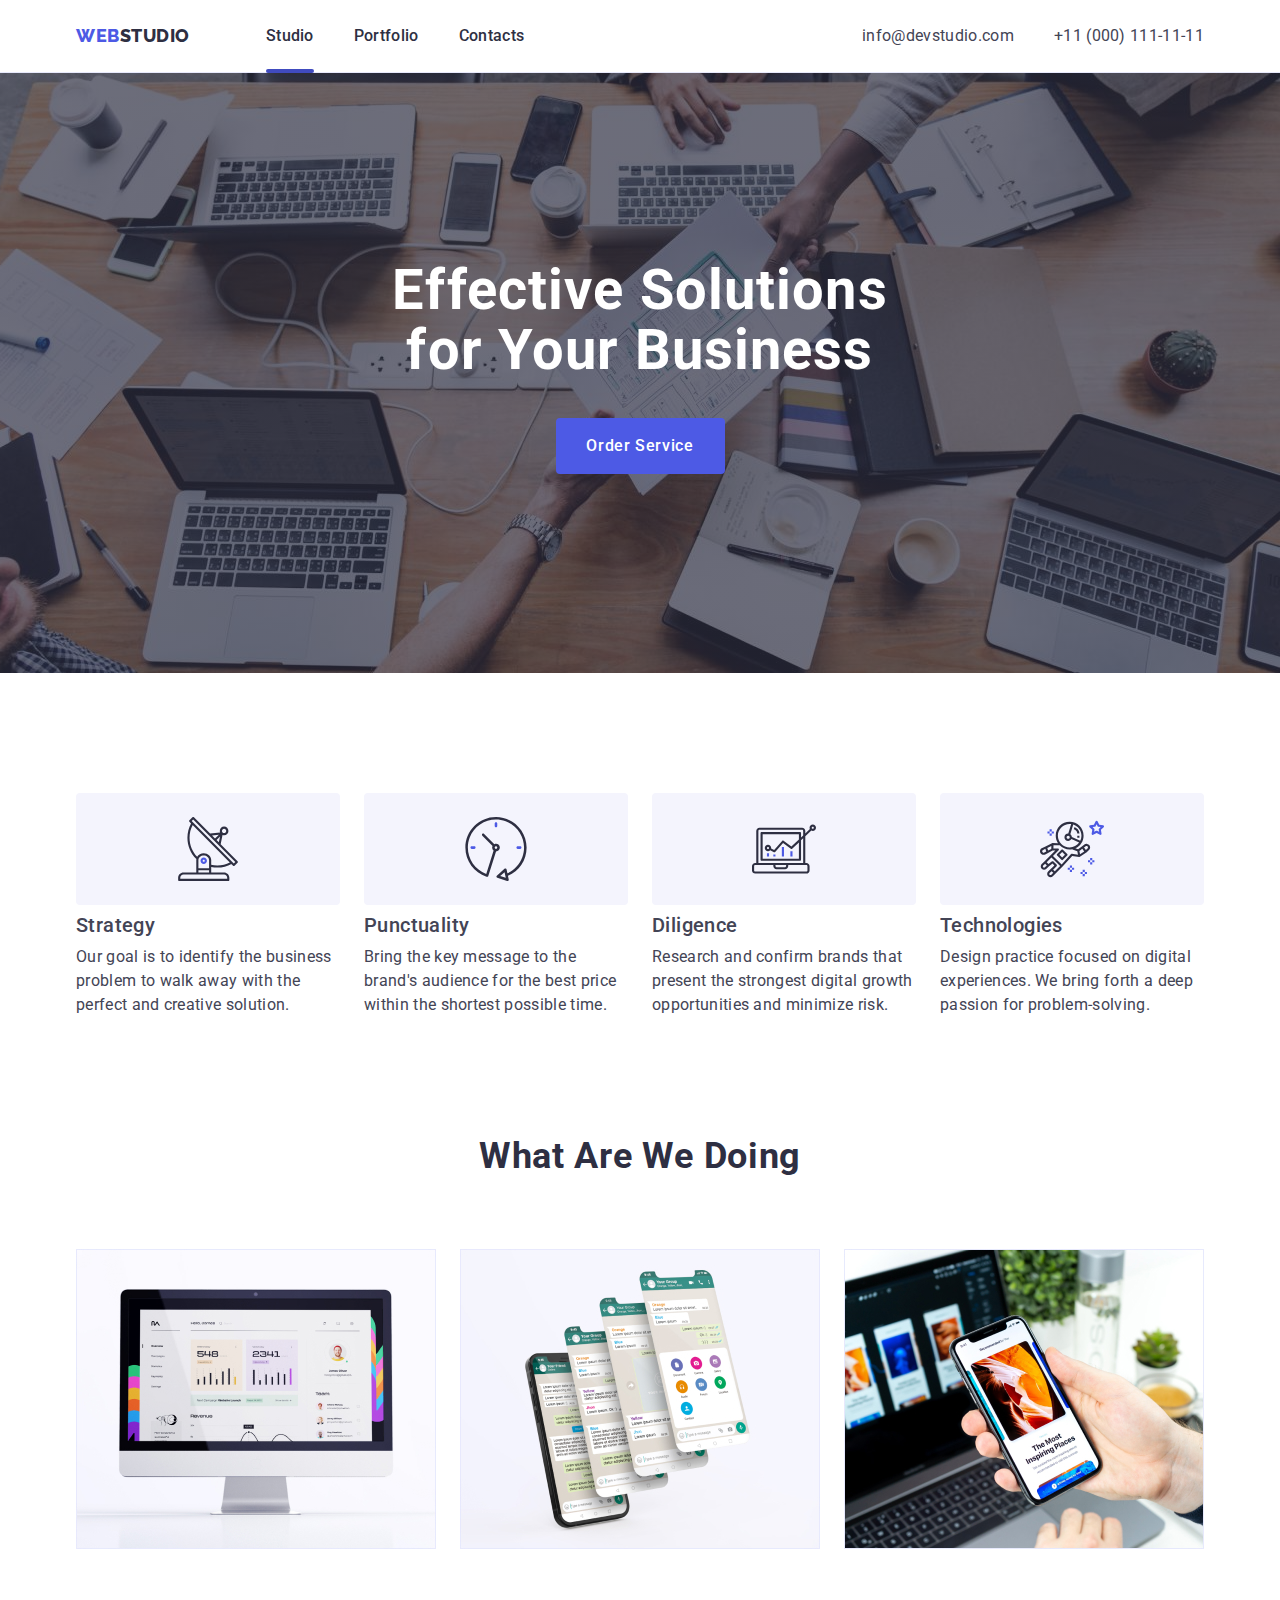
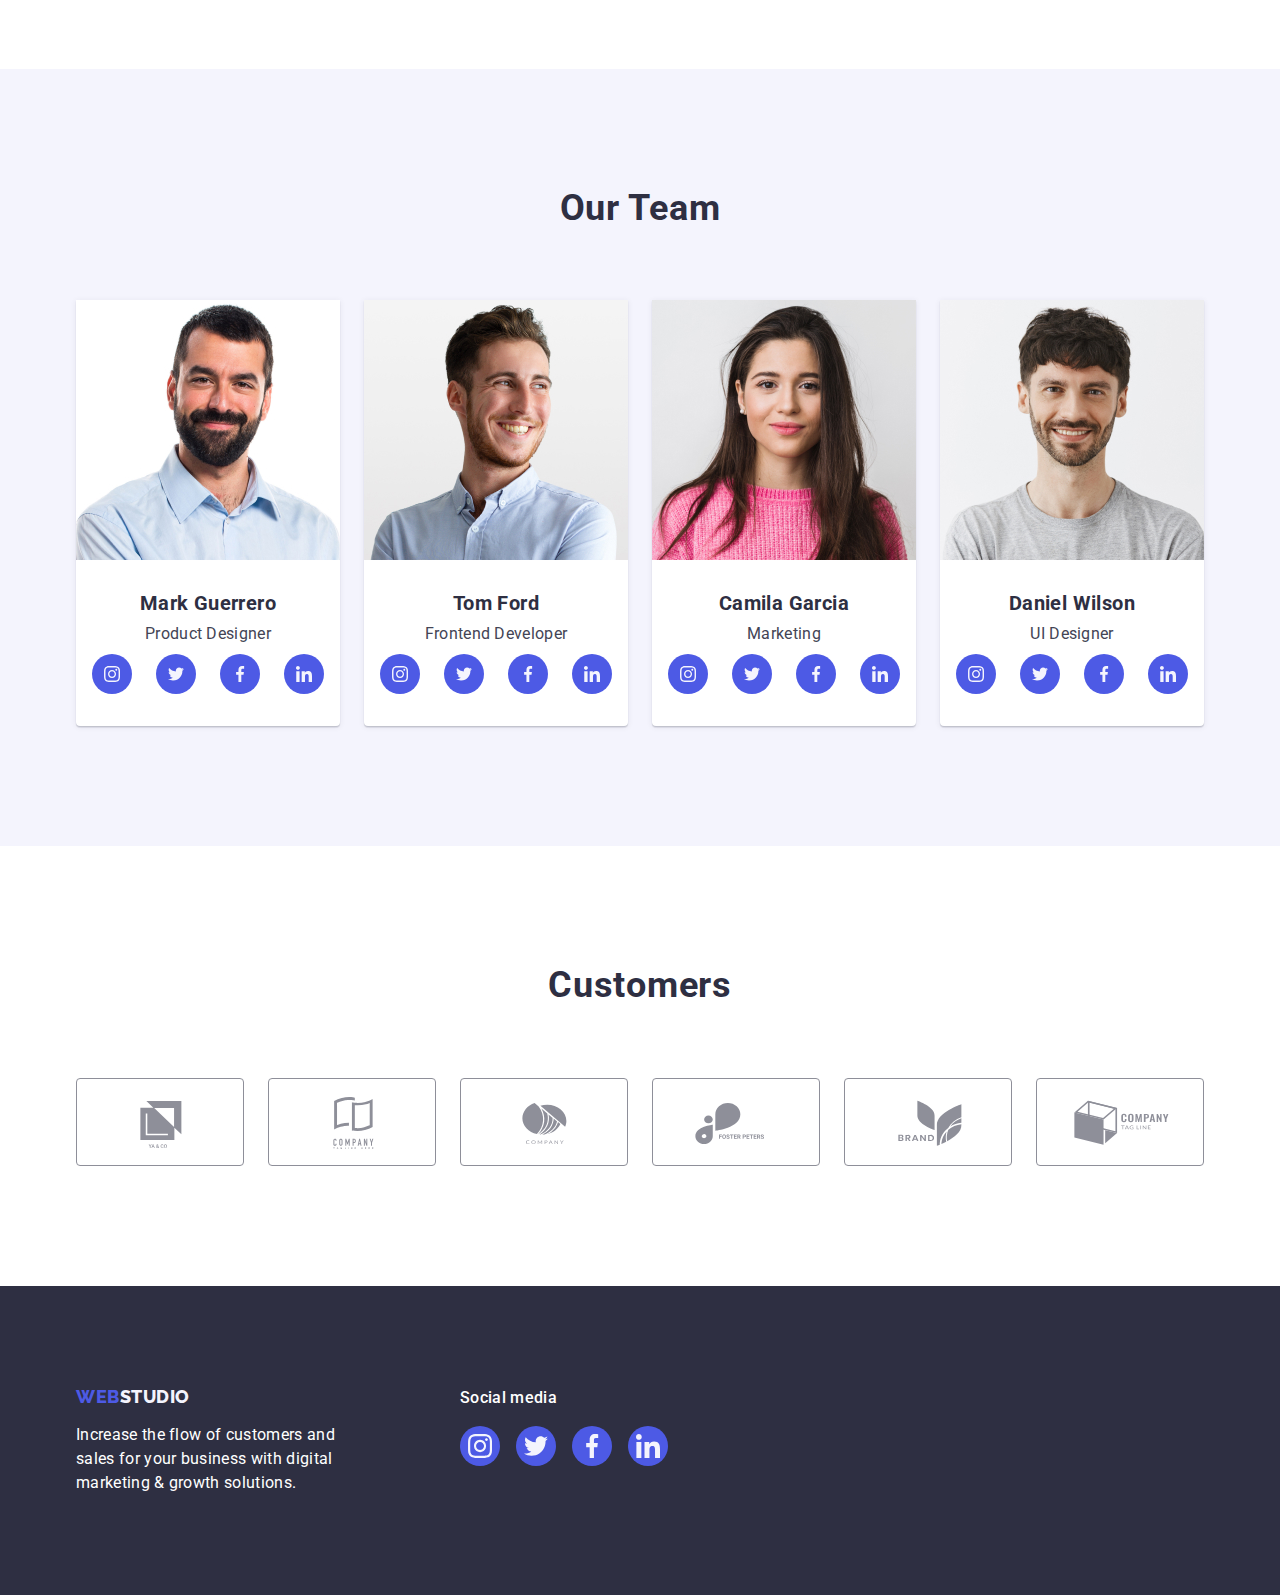
==== index.html @ 70f4060b "Initial commit" ====
<!DOCTYPE html>
<html lang="en">
  <head>
    <meta charset="UTF-8" />
    <meta http-equiv="X-UA-Compatible" content="IE=edge" />
    <meta name="viewport" content="width=device-width, initial-scale=1.0" />
    <title>Webstudio</title>
    <link rel="preconnect" href="https://fonts.googleapis.com" />
    <link rel="preconnect" href="https://fonts.gstatic.com" crossorigin />
    <link
      href="https://fonts.googleapis.com/css2?family=Raleway:wght@800&family=Roboto:wght@400;500;700;900&display=swap"
      rel="stylesheet"
    />
    <link
      rel="stylesheet"
      href="https://cdnjs.cloudflare.com/ajax/libs/modern-normalize/1.1.0/modern-normalize.min.css"
    />
    <link rel="stylesheet" href="./css/styles.css" />
  </head>
  <body>
    <!-- Top line -->
    <header class="header">
      <div class="header-container container">
        <nav class="header-nav">
          <a href="./index.html" class="logo link"
            >Web<span class="logo-studio">Studio</span></a
          >
          <ul class="header-nav-list list">
            <li class="nav-item">
              <a href="./index.html" class="nav-studi link">Studio</a>
            </li>
            <li class="nav-item">
              <a href="./portfolio.html" class="nav-list-link link"
                >Portfolio</a
              >
            </li>
            <li class="nav-item">
              <a href="" class="nav-list-link link">Contacts</a>
            </li>
          </ul>
        </nav>
        <address class="addres">
          <ul class="addres-auth list">
            <li class="auth-item">
              <a href="mailto:info@devstudio.com" class="aut-item-link link"
                >info@devstudio.com</a
              >
            </li>
            <li class="auth-item">
              <a href="tel:+110001111111" class="aut-item-link link"
                >+11 (000) 111-11-11</a
              >
            </li>
          </ul>
        </address>
      </div>
    </header>
    <!-- main content -->
    <main>
      <!-- Hero -->
      <section class="hero">
        <div class="container">
          <h1 class="hero-titel">Effective Solutions for Your Business</h1>
          <button type="button" class="btn-primary" data-modal-open>
            Order Service
          </button>
        </div>
      </section>
      <!-- section 2 SKILLS -->
      <section class="skills">
        <div class="container">
          <h2 class="visually-hidden">skills</h2>
          <ul class="skills-list list">
            <li class="skills-item">
              <div class="icon-container">
                <svg class="skills-img" width="64" height="64">
                  <use href="./images/icons.svg#icon-strategy"></use>
                </svg>
              </div>
              <h3 class="title">Strategy</h3>
              <p class="text">
                Our goal is to identify the business problem to walk away with
                the perfect and creative solution.
              </p>
            </li>
            <li class="skills-item">
              <div class="icon-container">
                <svg class="skills-img" width="64" height="64">
                  <use href="./images/icons.svg#icon-punctuality"></use>
                </svg>
              </div>
              <h3 class="title">Punctuality</h3>
              <p class="text">
                Bring the key message to the brand's audience for the best price
                within the shortest possible time.
              </p>
            </li>
            <li class="skills-item">
              <div class="icon-container">
                <svg class="skills-img" width="64" height="64">
                  <use href="./images/icons.svg#icon-diligence"></use>
                </svg>
              </div>
              <h3 class="title">Diligence</h3>
              <p class="text">
                Research and confirm brands that present the strongest digital
                growth opportunities and minimize risk.
              </p>
            </li>
            <li class="skills-item">
              <div class="icon-container">
                <svg class="skills-img" width="64" height="64">
                  <use href="./images/icons.svg#icon-technologies"></use>
                </svg>
              </div>
              <h3 class="title">Technologies</h3>
              <p class="text">
                Design practice focused on digital experiences. We bring forth a
                deep passion for problem-solving.
              </p>
            </li>
          </ul>
        </div>
      </section>
      <!-- Section 3 WORK -->
      <section class="work">
        <div class="container">
          <h2 class="work-title">What are we doing</h2>
          <ul class="work-list list">
            <li class="work-item">
              <img
                src="./images/pc.jpg"
                alt="pc"
                width="360"
                class="img-main"
              />
            </li>
            <li class="work-item">
              <img
                src="./images/tel.jpg"
                alt="telefon"
                width="360"
                class="img-main"
              />
            </li>
            <li class="work-item">
              <img
                src="./images/pc-tel.jpg"
                alt="pc-and-telefon"
                width="360"
                class="img-main"
              />
            </li>
          </ul>
        </div>
      </section>
      <!-- Section 4 OUR TEAM -->
      <section class="our-team">
        <div class="container">
          <h2 class="work-title">Our Team</h2>
          <ul class="our-team-list list">
            <li class="team-item">
              <img
                src="./images/MarkGuerrero.jpg"
                alt="photo"
                width="264"
                class="img-main"
              />
              <div class="team-name">
                <h3 class="name-title">Mark Guerrero</h3>
                <p class="text-team">Product Designer</p>
                <ul class="social-media list">
                  <li class="social-item">
                    <a
                      class="social"
                      target="_blank"
                      href="http://Instagram.com"
                      ><svg class="social-leter" width="16" height="16">
                        <use href="./images/icons.svg#icon-instagram"></use>
                      </svg>
                    </a>
                  </li>
                  <li class="social-item">
                    <a class="social" target="_blank" href="https://twitter.com"
                      ><svg class="social-leter" width="16" height="16">
                        <use href="./images/icons.svg#icon-twitter"></use>
                      </svg>
                    </a>
                  </li>
                  <li class="social-item">
                    <a
                      class="social"
                      target="_blank"
                      href="https://facebook.com"
                      ><svg class="social-leter" width="16" height="16">
                        <use href="./images/icons.svg#icon-facebook"></use>
                      </svg>
                    </a>
                  </li>
                  <li class="social-item">
                    <a
                      class="social"
                      target="_blank"
                      href="https://linkedin.com"
                      ><svg class="social-leter" width="16" height="16">
                        <use href="./images/icons.svg#icon-linkedin"></use>
                      </svg>
                    </a>
                  </li>
                </ul>
              </div>
            </li>
            <li class="team-item">
              <img
                src="./images/TomFord.jpg"
                alt="photo"
                width="264"
                class="img-main"
              />
              <div class="team-name">
                <h3 class="name-title">Tom Ford</h3>
                <p class="text-team">Frontend Developer</p>
                <ul class="social-media list">
                  <li class="social-item">
                    <a
                      class="social"
                      target="_blank"
                      href="http://Instagram.com"
                      ><svg class="social-leter" width="16" height="16">
                        <use href="./images/icons.svg#icon-instagram"></use>
                      </svg>
                    </a>
                  </li>
                  <li class="social-item">
                    <a class="social" target="_blank" href="https://twitter.com"
                      ><svg class="social-leter" width="16" height="16">
                        <use href="./images/icons.svg#icon-twitter"></use>
                      </svg>
                    </a>
                  </li>
                  <li class="social-item">
                    <a
                      class="social"
                      target="_blank"
                      href="https://facebook.com"
                      ><svg class="social-leter" width="16" height="16">
                        <use href="./images/icons.svg#icon-facebook"></use>
                      </svg>
                    </a>
                  </li>
                  <li class="social-item">
                    <a
                      class="social"
                      target="_blank"
                      href="https://linkedin.com"
                      ><svg class="social-leter" width="16" height="16">
                        <use href="./images/icons.svg#icon-linkedin"></use>
                      </svg>
                    </a>
                  </li>
                </ul>
              </div>
            </li>
            <li class="team-item">
              <img
                src="./images/CamilaGarcia.jpg"
                alt="photo"
                width="264"
                class="img-main"
              />
              <div class="team-name">
                <h3 class="name-title">Camila Garcia</h3>
                <p class="text-team">Marketing</p>
                <ul class="social-media list">
                  <li class="social-item">
                    <a
                      class="social"
                      target="_blank"
                      href="http://Instagram.com"
                      ><svg class="social-leter" width="16" height="16">
                        <use href="./images/icons.svg#icon-instagram"></use>
                      </svg>
                    </a>
                  </li>
                  <li class="social-item">
                    <a class="social" target="_blank" href="https://twitter.com"
                      ><svg class="social-leter" width="16" height="16">
                        <use href="./images/icons.svg#icon-twitter"></use>
                      </svg>
                    </a>
                  </li>
                  <li class="social-item">
                    <a
                      class="social"
                      target="_blank"
                      href="https://facebook.com"
                      ><svg class="social-leter" width="16" height="16">
                        <use href="./images/icons.svg#icon-facebook"></use>
                      </svg>
                    </a>
                  </li>
                  <li class="social-item">
                    <a
                      class="social"
                      target="_blank"
                      href="https://linkedin.com"
                      ><svg class="social-leter" width="16" height="16">
                        <use href="./images/icons.svg#icon-linkedin"></use>
                      </svg>
                    </a>
                  </li>
                </ul>
              </div>
            </li>
            <li class="team-item">
              <img
                src="./images/DaWils.jpg"
                alt="photo"
                width="264"
                class="img-main"
              />
              <div class="team-name">
                <h3 class="name-title">Daniel Wilson</h3>
                <p class="text-team">UI Designer</p>
                <ul class="social-media list">
                  <li class="social-item">
                    <a
                      class="social"
                      target="_blank"
                      href="http://Instagram.com"
                      ><svg class="social-leter" width="16" height="16">
                        <use href="./images/icons.svg#icon-instagram"></use>
                      </svg>
                    </a>
                  </li>
                  <li class="social-item">
                    <a class="social" target="_blank" href="https://twitter.com"
                      ><svg class="social-leter" width="16" height="16">
                        <use href="./images/icons.svg#icon-twitter"></use>
                      </svg>
                    </a>
                  </li>
                  <li class="social-item">
                    <a
                      class="social"
                      target="_blank"
                      href="https://facebook.com"
                      ><svg class="social-leter" width="16" height="16">
                        <use href="./images/icons.svg#icon-facebook"></use>
                      </svg>
                    </a>
                  </li>
                  <li class="social-item">
                    <a
                      class="social"
                      target="_blank"
                      href="https://linkedin.com"
                      ><svg class="social-leter" width="16" height="16">
                        <use href="./images/icons.svg#icon-linkedin"></use>
                      </svg>
                    </a>
                  </li>
                </ul>
              </div>
            </li>
          </ul>
        </div>
      </section>
      <!-- Section 5 Customers -->
      <section class="customers">
        <div class="container">
          <h2 class="work-title">Customers</h2>
          <ul class="customers-list list">
            <li class="customers-item">
              <a class="customers-link" href="#"
                ><svg class="customers-leter" width="104" height="56">
                  <use href="./images/icons.svg#icon-customers-one"></use>
                </svg>
              </a>
            </li>
            <li class="customers-item">
              <a class="customers-link" href="#"
                ><svg class="customers-leter" width="104" height="56">
                  <use href="./images/icons.svg#icon-customers-two"></use>
                </svg>
              </a>
            </li>
            <li class="customers-item">
              <a class="customers-link" href="#"
                ><svg class="customers-leter" width="104" height="56">
                  <use href="./images/icons.svg#icon-customers-three"></use>
                </svg>
              </a>
            </li>
            <li class="customers-item">
              <a class="customers-link" href="#"
                ><svg class="customers-leter" width="104" height="56">
                  <use href="./images/icons.svg#icon-customers-four"></use>
                </svg>
              </a>
            </li>
            <li class="customers-item">
              <a class="customers-link" href="#"
                ><svg class="customers-leter" width="104" height="56">
                  <use href="./images/icons.svg#icon-customers-five"></use>
                </svg>
              </a>
            </li>
            <li class="customers-item">
              <a class="customers-link" href="#"
                ><svg class="customers-leter" width="104" height="56">
                  <use href="./images/icons.svg#icon-customers-six"></use>
                </svg>
              </a>
            </li>
          </ul>
        </div>
      </section>
    </main>
    <!-- Foother -->
    <footer class="footer">
      <div class="foother-container container">
        <div class="foother-main">
          <a href="./index.html" class="footer-logo link"
            >Web<span class="foother-logo-studio">Studio</span></a
          >
          <p class="text-footer">
            Increase the flow of customers and sales for your business with
            digital marketing & growth solutions.
          </p>
        </div>
        <div>
          <p class="title-footer">Social media</p>
          <ul class="footer-social-list list">
            <li class="footer-social-item">
              <a
                class="footer-social"
                target="_blank"
                href="https://Instagram.com"
                ><svg class="footer-leter" width="24" height="24">
                  <use href="./images/icons.svg#icon-instagram"></use>
                </svg>
              </a>
            </li>
            <li class="footer-social-item">
              <a
                class="footer-social"
                target="_blank"
                href="https://twitter.com"
                ><svg class="footer-leter" width="24" height="24">
                  <use href="./images/icons.svg#icon-twitter"></use>
                </svg>
              </a>
            </li>
            <li class="footer-social-item">
              <a
                class="footer-social"
                target="_blank"
                href="https://facebook.com"
                ><svg class="footer-leter" width="24" height="24">
                  <use href="./images/icons.svg#icon-facebook"></use>
                </svg>
              </a>
            </li>
            <li class="footer-social-item">
              <a
                class="footer-social"
                target="_blank"
                href="https://linkedin.com"
                ><svg class="footer-leter" width="24" height="24">
                  <use href="./images/icons.svg#icon-linkedin"></use>
                </svg>
              </a>
            </li>
          </ul>
        </div>
      </div>
    </footer>
    <div class="backdrop is-hidden" data-modal>
      <div class="modal">
        <button type="button" class="btn-modal" data-modal-close>
          <svg class="btn-icon">
            <use href="./images/icons.svg#icon-btn-close"></use>
          </svg>
        </button>
      </div>
    </div>
    <script src="./js/modal.js"></script>
  </body>
</html>
---- css/styles.css ----
/* html {
  box-sizing: border-box;
}
*,
*::before,
*::after {
  box-sizing: inherit;
} */

:root {
  --primary-text-color: rgba(67, 68, 85, 1);
  --title-text-color: #2e2f42;
  --accent-site-color: #2e2f42;
  --acent-focus-color: #404bbf;
  --acent-auth-color: #434455;
  --border-btn-color: #e7e9fc;
}
body {
  background-color: #ffffff;
  font-family: "Roboto", sans-serif;
  color: var(--primary-text-color);
  text-decoration: none;
  margin: 0;
}
ul {
  list-style: none;
}
.list {
  padding: 0;
  margin: 0;
}
.link {
  text-decoration: none;
  padding: 0;
  margin: 0;
}

.img-main {
  display: block;
}
/* TOP_LINE */
/* LOGO-STUDIO */
.header {
  padding: 24px 0;
  border-bottom: 1px solid #e7e9fc;
  box-shadow: 0px 2px 1px rgba(46, 47, 66, 0.08),
    0px 1px 1px rgba(46, 47, 66, 0.16), 0px 1px 6px rgba(46, 47, 66, 0.08);
}
.logo {
  display: inline-block;
  margin-right: 76px;
  text-decoration: none;
  font-family: "Raleway", sans-serif;
  font-weight: 800;
  font-size: 18px;
  line-height: 1.17;
  letter-spacing: 0.03em;
  text-transform: uppercase;
}
.logo.link {
  color: #4d5ae5;
}
.logo-studio {
  color: #2e2f42;
}

/* main nav */
.main-nav {
  display: flex;
  align-items: center;
}
.header-nav {
  display: flex;
  align-items: center;
  text-align: center;
}

/* Site nav */
.header-nav-list {
  display: flex;
  gap: 40px;
}

.nav-list-link {
  padding: 24px 0;
  color: #2e2f42;
  size: 12px;
  line-height: 16px;
  text-decoration: none;
  font-weight: 500;
  line-height: 1.5;
  letter-spacing: 0.02em;
  font-style: normal;
  list-style: none;

  transition: color 250ms cubic-bezier(0.4, 0, 0.2, 1);
}
.nav-list-link:hover,
.nav-list-link:focus {
  color: #404bbf;
}
.nav-studi {
  padding: 24px 0;
  color: #2e2f42;
  size: 12px;
  line-height: 16px;
  text-decoration: none;
  font-weight: 500;
  line-height: 1.5;
  letter-spacing: 0.02em;
  font-style: normal;
  list-style: none;

  position: relative;
  transition: color 250ms cubic-bezier(0.4, 0, 0.2, 1);
}

.nav-studi::after {
  content: "";
  position: absolute;

  left: 0;
  bottom: -4px;

  width: 100%;
  height: 4px;
  background-color: #404bbf;
  border-radius: 2px;
}
.nav-studi:hover,
.nav-studi:focus {
  color: #404bbf;
}

.nav-portfolio {
  padding: 24px 0;
  color: #2e2f42;
  size: 12px;
  line-height: 16px;
  text-decoration: none;
  font-weight: 500;
  line-height: 1.5;
  letter-spacing: 0.02em;
  font-style: normal;
  list-style: none;

  position: relative;
  transition: color 250ms cubic-bezier(0.4, 0, 0.2, 1);
}

.nav-portfolio::after {
  content: "";
  position: absolute;

  left: 0;
  bottom: -4px;

  width: 100%;
  height: 4px;
  background-color: #404bbf;
  border-radius: 2px;
}
.nav-portfolio:hover,
.nav-portfolio:focus {
  color: #404bbf;
}

/* AUT_NAV */
.addres-auth {
  display: flex;

  gap: 40px;
}

.aut-item-link {
  color: var(--acent-auth-color);
  size: 12px;
  line-height: 16px;
  text-decoration: none;
  line-height: 1.5;
  letter-spacing: 0.02em;
  font-style: normal;
  list-style: none;
  transition: color 250ms cubic-bezier(0.4, 0, 0.2, 1);
}
.aut-item-link:hover,
.aut-item-link:focus {
  color: var(--acent-focus-color);
}
.header-container {
  display: flex;
  justify-content: space-between;
}

.container {
  width: 1158px;
  padding: 0 15px;
  margin: 0 auto;
}

/* Hero */
.hero {
  max-width: 1440px;
  min-height: 600px;
  margin: 0 auto;
  padding: 188px 0;
  text-align: center;
  background-image: linear-gradient(
      rgba(46, 47, 66, 0.7),
      rgba(46, 47, 66, 0.7)
    ),
    url("../images/hero-img.jpg");
  background-color: #2e2f42;
  background-repeat: no-repeat;
  background-position: center;
  background-size: cover;
}
.hero-titel {
  max-width: 496px;
  margin-left: auto;
  margin-right: auto;
  margin-top: 0;

  color: #ffffff;
  font-size: 56px;
  line-height: 1.07;
  text-align: center;
  letter-spacing: 0.02em;
  line-height: 1.07;
}

.btn-primary {
  display: block;
  min-width: 169px;
  margin-left: auto;
  margin-right: auto;
  height: 56px;
  border: none;
  border-radius: 4px;

  font-family: "Roboto", sans-serif;
  font-weight: 500;
  line-height: 1.5;
  letter-spacing: 0.04em;
  cursor: pointer;
  color: #ffffff;
  background-color: #4d5ae5;

  transition: background-color 250ms cubic-bezier(0.4, 0, 0.2, 1);
}

.btn-primary:hover,
.btn-primary:focus {
  background-color: #404bbf;
}
/* Skills-sect 2*/
.skills {
  padding: 120px 0;
}
.skills-list {
  display: flex;

  gap: 24px;
}
.skills-item {
  width: calc((100% - 72px) / 4);
}
.icon-container {
  display: flex;
  align-items: center;
  justify-content: center;
  height: 112px;
  border-radius: 4px;
  background-color: #f4f4fd;
  margin-bottom: 8px;
}

/* WORK-SECT 3*/
.work {
  padding-bottom: 120px;
}
.work-list {
  display: flex;
  padding: 0;
  gap: 24px;
}

.work-item {
  width: calc((100% - 48px) / 3);
}

.work-title {
  margin-bottom: 72px;
  margin-top: 0;
  text-align: center;
  color: var(--title-text-color);
  font-size: 36px;
  line-height: 1.1;
  letter-spacing: 0.02em;
  text-transform: capitalize;
}
/* OUR TEAM SECT 4*/
.our-team {
  padding: 120px 0;
  background-color: #f4f4fd;
}
.team-name {
  padding: 32px 0px;
}
.our-team-list {
  display: flex;
  padding: 0;
  gap: 24px;
}
.team-item {
  width: calc((100% - 72px) / 4);
  border-radius: 0px 0px 4px 4px;
  background-color: #ffffff;
  box-shadow: 0px 1px 6px rgba(46, 47, 66, 0.08),
    0px 1px 1px rgba(46, 47, 66, 0.16), 0px 2px 1px rgba(46, 47, 66, 0.08);
}
.name-title {
  margin: 0;
  margin-bottom: 8px;
  text-align: center;
  color: var(--title-text-color);
  font-size: 20px;
  line-height: 1.11;
  letter-spacing: 0.02em;
  text-transform: capitalize;
}
.text-team {
  margin-top: 0;
  margin-bottom: 0px;
  padding-bottom: 8px;
  text-align: center;
  font-size: 16px;
  line-height: 1.5;
  letter-spacing: 0.02em;
  color: #434455;
}

.social-media {
  display: flex;
  justify-content: center;
  gap: 24px;
}
.social-item {
  width: 40px;
  height: 40px;
}
.social {
  display: flex;
  align-items: center;
  justify-content: center;
  width: 100%;
  height: 100%;
  background-color: #4d5ae5;
  border-radius: 50%;

  transition: background-color 250ms cubic-bezier(0.4, 0, 0.2, 1);
}
.social:hover,
.social:focus {
  background-color: #404bbf;
}
.social-leter {
  fill: #f4f4fd;
}

/* Section 5 Customers */
.customers {
  padding: 120px 0;
}
.customers-list {
  display: flex;
  gap: 24px;
}
.customers-item {
  margin: 0;
  padding: 0;
  width: calc((100% - 120px) / 6);
  height: 88px;
}
.customers-link {
  display: flex;
  align-items: center;
  justify-content: center;
  width: 100%;
  height: 100%;
  border: 1px solid #8e8f99;
  border-radius: 4px;
  color: #8e8f99;
  transition: border 250ms cubic-bezier(0.4, 0, 0.2, 1),
    color 250ms cubic-bezier(0.4, 0, 0.2, 1);
}
.customers-link:hover,
.customers-link:focus {
  border: 1px solid #404bbf;
  color: #404bbf;
}

.customers-link:hover .customers-leter,
.customers-link:focus .customers-leter {
  color: #404bbf;
}

.customers-leter {
  width: 104px;
  height: 56px;
  fill: currentColor;
  transition: color 250ms cubic-bezier(0.4, 0, 0.2, 1);
}

/* PORTFOLIO */
.page-portfolio {
  padding: 96px 0 120px;
}

.portfolio-title {
  margin: 0;
  color: #2e2f42;
  margin-bottom: 8px;
  line-height: 1.2;
  letter-spacing: 0.02em;
  font-weight: 500;
  font-size: 20px;
  list-style: none;
}
.portfolio-text {
  margin: 0;
  font-size: 16px;
  line-height: 1.5;
  letter-spacing: 0.02em;
  color: #434455;
}
/* FILTER-list PORTFOLIO */
.filters-list {
  display: flex;
  justify-content: center;
  gap: 24px;
  margin-bottom: 72px;
}
/* BUTTON */
.button.list {
  list-style: none;
}
.btn-secondary {
  padding: 12px 24px;
  border: 1px solid var(--border-btn-color);
  border-radius: 4px;

  font-family: "Roboto", sans-serif;
  font-weight: 500;
  line-height: 1.5;
  letter-spacing: 0.04em;
  font-size: 16px;
  line-height: 24px;
  cursor: pointer;
  color: #4d5ae5;
  background-color: #f4f4fd;
  box-shadow: none;
  transition: box-shadow 250ms cubic-bezier(0.4, 0, 0.2, 1),
    background-color 250ms cubic-bezier(0.4, 0, 0.2, 1),
    color 250ms cubic-bezier(0.4, 0, 0.2, 1),
    border 250ms cubic-bezier(0.4, 0, 0.2, 1);
}
.btn-secondary:hover,
.btn-secondary:focus {
  border: 1px solid transparent;
  color: #ffffff;
  background-color: #404bbf;
  box-shadow: 0px 3px 1px rgba(0, 0, 0, 0.1), 0px 2px 1px rgba(0, 0, 0, 0.08),
    0px 2px 2px rgba(0, 0, 0, 0.12);
}

/* PORTFOLIO_main */
.card-text {
  font-size: 16px;
  line-height: 1.5;
  letter-spacing: 0.02em;
  color: #ffffff;
  width: 296px;
  height: 96px;
  padding-left: 32px;
  padding-top: 40px;
  margin: 0;
}

.app-servis-buy {
  display: flex;
  flex-wrap: wrap;

  column-gap: 24px;
  row-gap: 48px;
}
.app-item {
  width: calc((100% - 48px) / 3);
}

.card {
  position: relative;
  width: 100%;
  height: 100%;
  overflow: hidden;
}

.product-action {
  display: inline-block;
  position: absolute;
  content: "";
  width: 100%;
  height: 100%;
  top: 0;
  left: 0;
  background-color: #4d5ae5;
  opacity: 0;
  transform: translateY(100%);
  transition: transform 250ms cubic-bezier(0.4, 0, 0.2, 1),
    opacity 250ms cubic-bezier(0.4, 0, 0.2, 1);
}

.app-item-link:hover .product-action,
.app-item-link:focus .product-action {
  opacity: 1;
  transform: translateY(0);
}

.app-item-link {
  display: block;
  box-shadow: none;
  transition: box-shadow 250ms cubic-bezier(0.4, 0, 0.2, 1);
}
.app-item-link:hover,
.app-item-link:focus {
  box-shadow: 0px 1px 6px rgba(46, 47, 66, 0.08),
    0px 1px 1px rgba(46, 47, 66, 0.16), 0px 2px 1px rgba(46, 47, 66, 0.08);
}

.container-img {
  padding: 32px 16px;
  border: 1px solid var(--border-btn-color);
  border-top: none;
}

/* FOOTER */
.footer {
  padding: 100px 0;
  background-color: #2e2f42;
}
.footer-logo {
  display: inline-block;
  margin-right: 76px;
  margin-bottom: 16px;
  padding-right: 0;
  text-decoration: none;
  font-family: "Raleway", sans-serif;
  font-weight: 800;
  font-size: 18px;
  line-height: 1.17;
  letter-spacing: 0.03em;
  text-transform: uppercase;
}
.foother-logo-studio {
  padding-left: 0;
}
.footer-logo.link {
  color: #4d5ae5;
}
.footer-logo .foother-logo-studio {
  display: inline-block;
  color: #f4f4fd;
}

.text-footer {
  max-width: 264px;
  font-size: 16px;
  line-height: 1.5;
  letter-spacing: 0.02em;
  color: #ffffff;
  margin: 0;
}
.title-footer {
  max-width: 264px;
  font-size: 16px;
  font-weight: 500;
  margin-top: 0;
  margin-bottom: 16px;
  line-height: 1.5;
  letter-spacing: 0.02em;
  color: #ffffff;
}
.foother-container {
  display: flex;
  gap: 120px;
  align-items: baseline;
}

.foother-main {
  gap: 120px;
}

.footer-social-list {
  display: flex;
  gap: 16px;
}
.footer-social-item {
  width: 40px;
  height: 40px;
}
.footer-social {
  display: flex;
  align-items: center;
  justify-content: center;
  width: 100%;
  height: 100%;
  background-color: #4d5ae5;
  border-radius: 50%;
  transition: background-color 250ms cubic-bezier(0.4, 0, 0.2, 1);
}
.footer-social:hover,
.footer-social:focus {
  background-color: #31d0aa;
}

.footer-leter {
  fill: #f4f4fd;
}

/* TEXT */

.title {
  margin-top: 0;
  margin-bottom: 8px;
  text-align: left;

  line-height: 1.2;
  letter-spacing: 0.02em;
  font-weight: 500;
  font-size: 20px;
  list-style: none;
}
.text {
  margin-top: 0;
  margin-bottom: 0px;

  font-size: 16px;
  line-height: 1.5;
  letter-spacing: 0.02em;
  color: #434455;
}
.visually-hidden {
  position: absolute;
  width: 1px;
  height: 1px;
  margin: -1px;
  border: 0;
  padding: 0;

  white-space: nowrap;
  clip-path: inset(100%);
  clip: rect(0 0 0 0);
  overflow: hidden;
}

/* Modal */
.backdrop {
  position: fixed;
  top: 0;
  left: 0;
  width: 100%;
  height: 100%;
  background-color: rgba(46, 47, 66, 0.4);
  opacity: 1;
  transition: opacity 250ms cubic-bezier(0.4, 0, 0.2, 1);
}
.backdrop.is-hidden {
  opacity: 0;
  pointer-events: none;
}

.modal {
  position: absolute;
  top: 50%;
  left: 50%;
  transform: translate(-50%, -50%) scale(1);
  min-height: 576px;
  min-width: 408px;
  background-color: #fcfcfc;
  border-radius: 1%;
  box-shadow: 0px 2px 1px 0px #00000033, 0px 1px 3px 0px #0000001f,
    0px 1px 1px 0px #00000024;
  transition: transform 250ms cubic-bezier(0.4, 0, 0.2, 1);
}
.backdrop.is-hidden .modal {
  transform: translate(-50%, -50%) scale(0.9);
}

.btn-modal {
  position: absolute;
  display: flex;
  align-items: center;
  justify-content: center;
  top: 24px;
  right: 24px;
  width: 24px;
  height: 24px;
  cursor: pointer;
  border-radius: 50%;
  border-color: #e7e9fc;
  padding: 0;
  margin: 0;
  border: 1px solid #0000001a;
  box-shadow: none;
  color: #2e2f42;
  transition: background-color 250ms cubic-bezier(0.4, 0, 0.2, 1),
    box-shadow 250ms cubic-bezier(0.4, 0, 0.2, 1),
    border 250ms cubic-bezier(0.4, 0, 0.2, 1),
    color 250ms cubic-bezier(0.4, 0, 0.2, 1);
}
.btn-modal:hover,
.btn-modal:focus {
  color: #ffffff;
  background-color: #404bbf;
  box-shadow: 0px 2px 1px 0px #00000033, 0px 1px 1px 0px #00000024,
    0px 1px 3px 0px #0000001f;
  border: none;
}
.btn-icon {
  width: 8px;
  height: 8px;
  fill: currentColor;
}
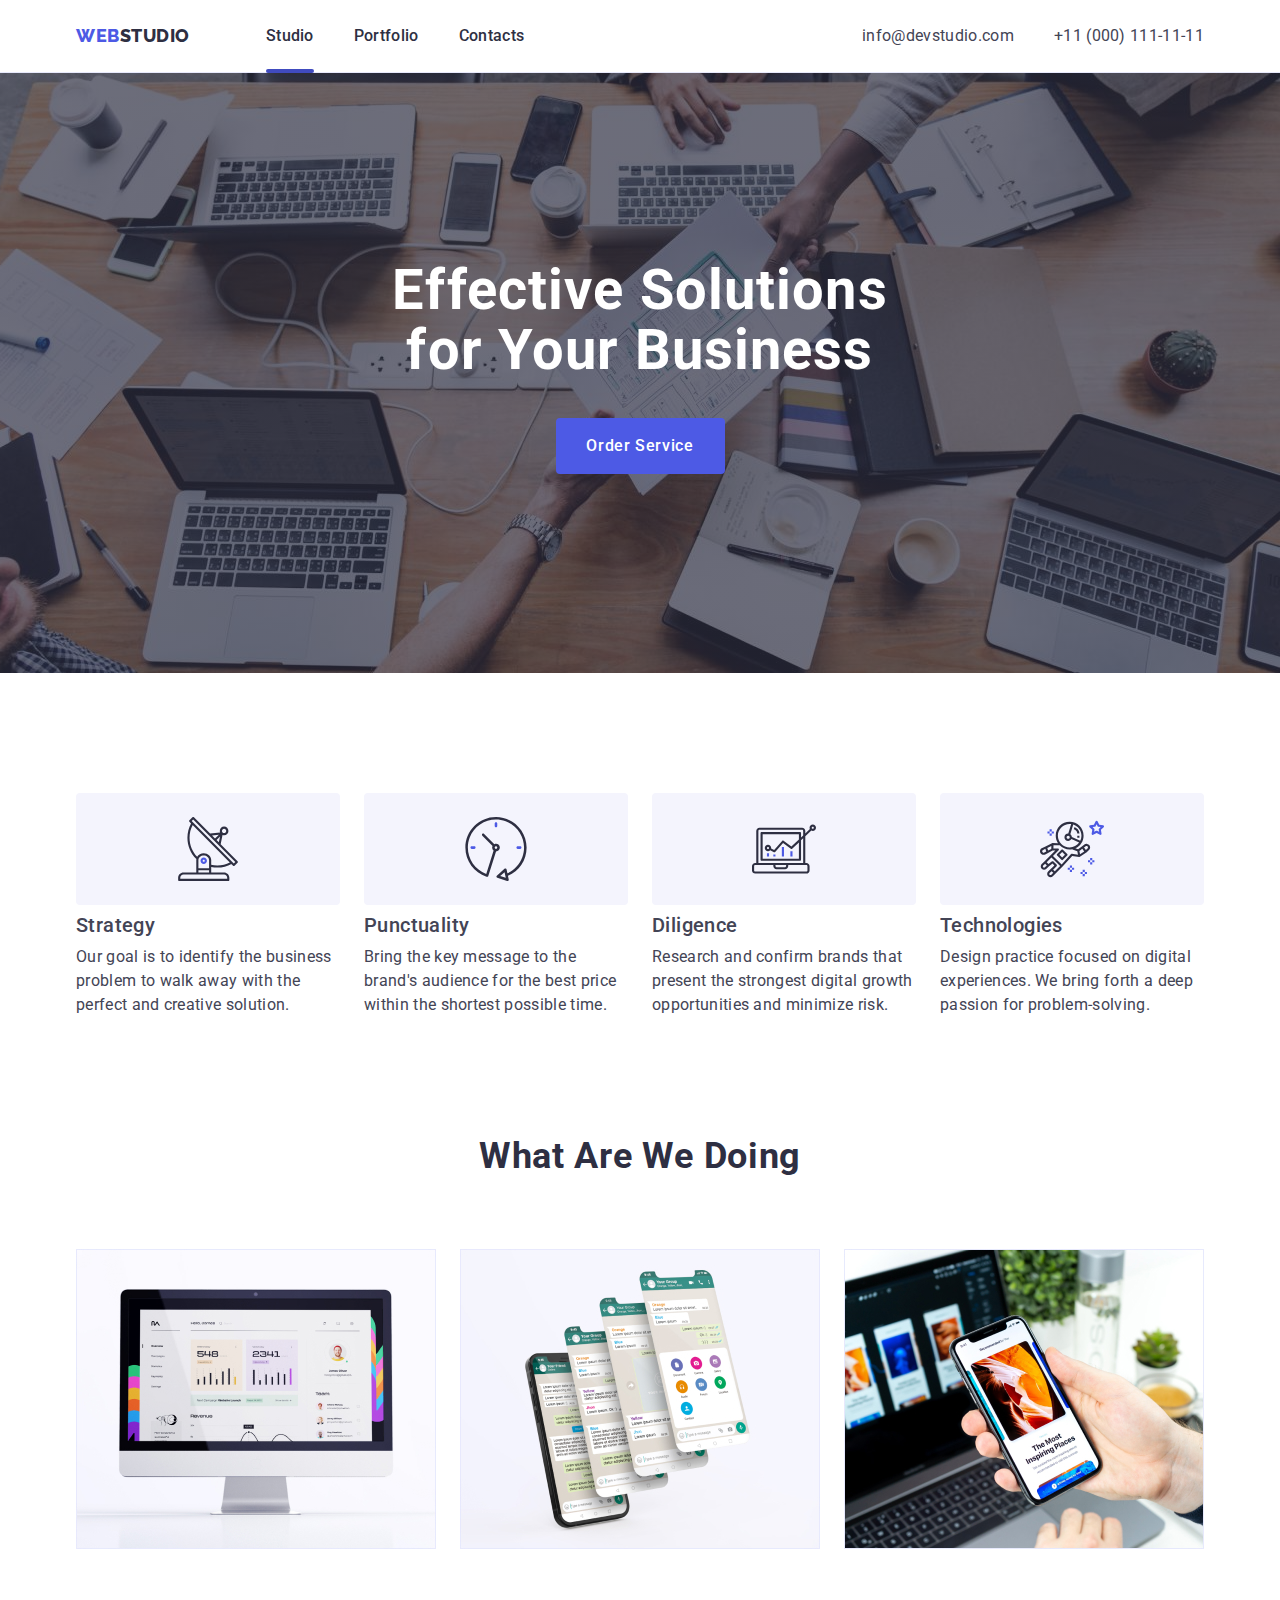
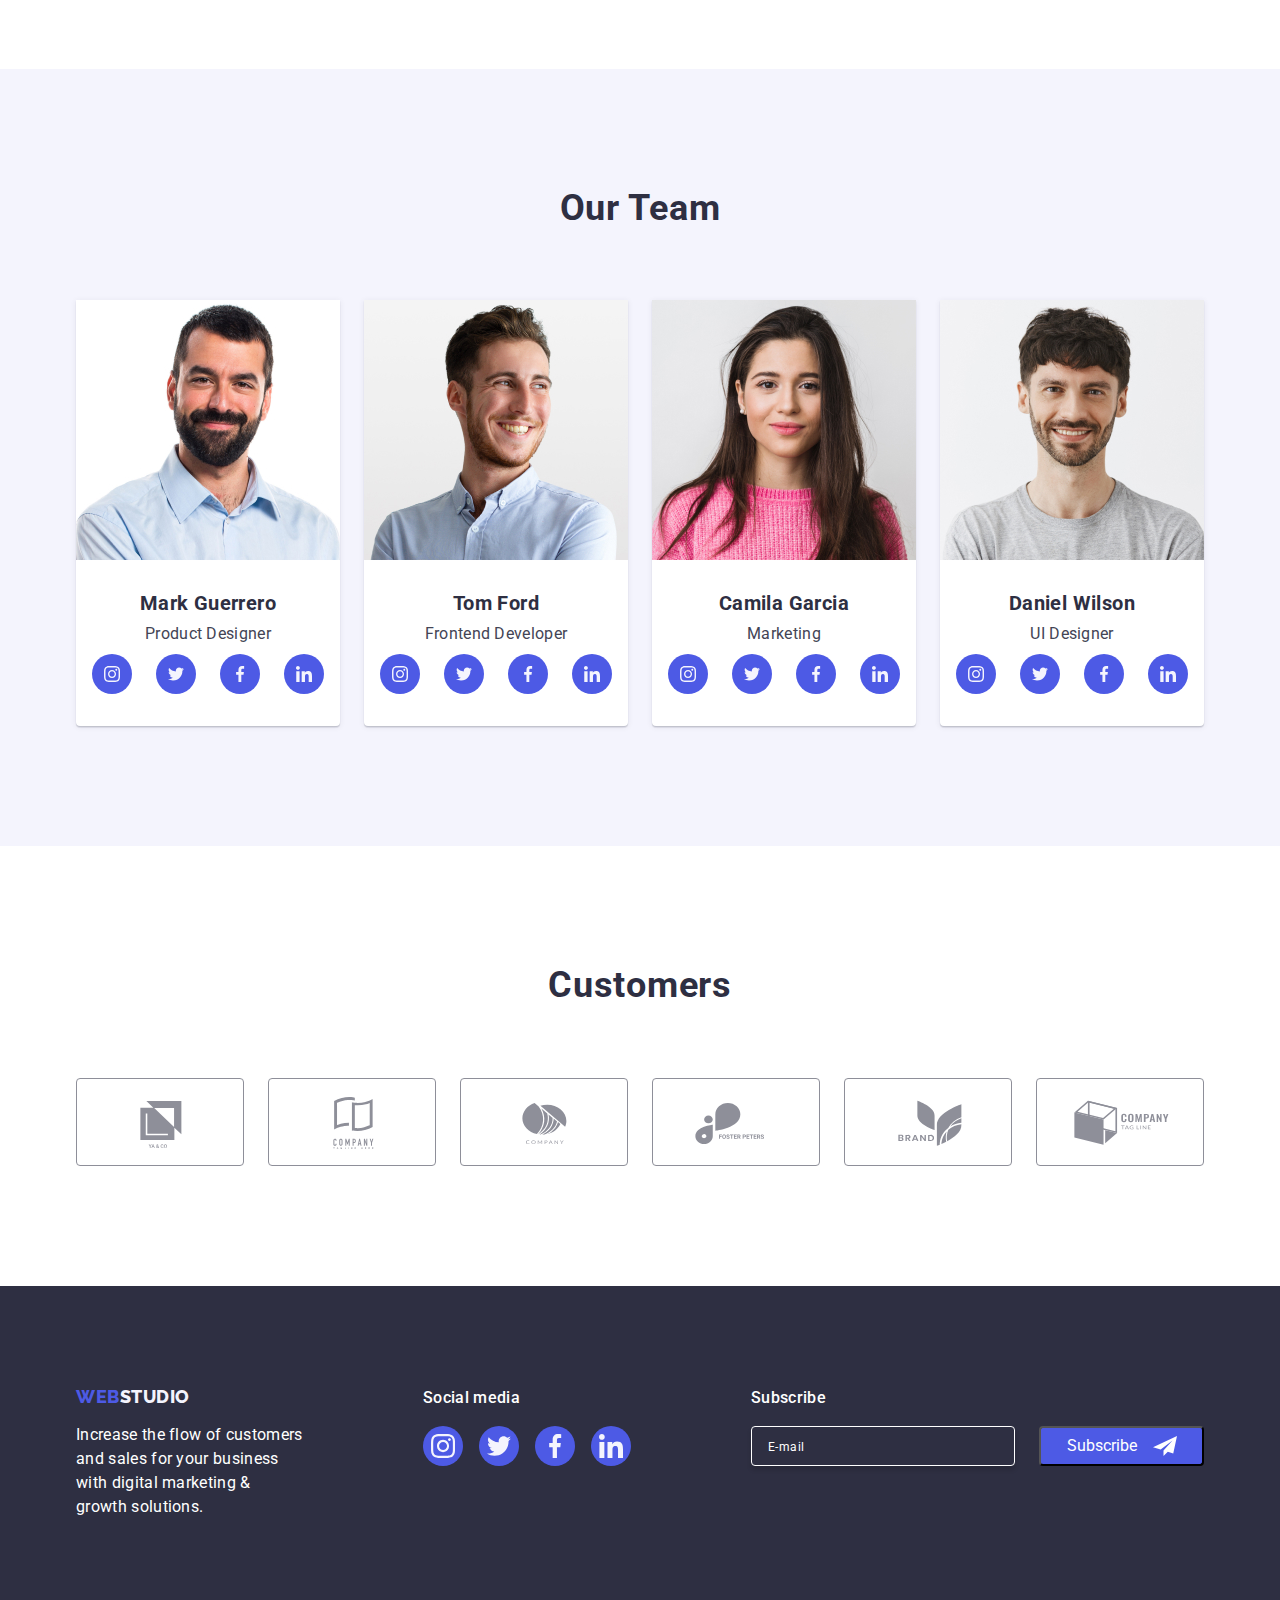
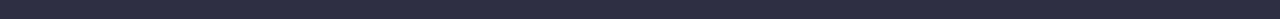
==== commit 6f3336e0: "Update index.html" ====
--- a/index.html
+++ b/index.html
@@ -474,8 +474,25 @@
             </li>
           </ul>
         </div>
+        <div>
+          <h2 class="subscr">Subscribe</h2>
+          <div class="subscr-container">
+            <input
+              class="subscr-field"
+              type="text"
+              name="subscribe-field"
+              placeholder="E-mail"
+            />
+            <button class="btn-subscr" type="submit">
+              Subscribe<svg class="subscr-icon">
+                <use href="./images/icons.svg#icon-telegram"></use>
+              </svg>
+            </button>
+          </div>
+        </div>
       </div>
     </footer>
+    <!-- MODAL -->
     <div class="backdrop is-hidden" data-modal>
       <div class="modal">
         <button type="button" class="btn-modal" data-modal-close>
@@ -483,6 +500,59 @@
             <use href="./images/icons.svg#icon-btn-close"></use>
           </svg>
         </button>
+        <div>
+          <p class="form-titel">
+            Leave your contacts and we will call you back
+          </p>
+          <form class="form">
+            <div class="form-field">
+              <label for="name" class="form-label">Name</label>
+              <input type="text" class="form-input" name="name" id="name" />
+              <svg class="icon">
+                <use href="./images/icons.svg#icon-person"></use>
+              </svg>
+            </div>
+            <div class="form-field">
+              <label for="phone" class="form-label">Phone</label>
+              <input type="text" class="form-input" name="phone" id="phone" />
+              <svg class="icon">
+                <use href="./images/icons.svg#icon-phone"></use>
+              </svg>
+            </div>
+            <div class="form-field">
+              <label for="email" class="form-label">Email</label>
+              <input type="text" class="form-input" name="email" id="email" />
+              <svg class="icon">
+                <use href="./images/icons.svg#icon-email"></use>
+              </svg>
+            </div>
+            <div class="Comment-field">
+              <label for="comment" class="form-label">Comment</label>
+              <textarea
+                name="comment"
+                class="form-comment"
+                id="comment"
+                placeholder="Text input"
+              ></textarea>
+            </div>
+            <input
+              class="checkbox visually-hidden"
+              type="checkbox"
+              name="checkbox"
+              id="check"
+            />
+            <label class="checkbox-wrap" for="check"
+              ><span class="custom-checkbox">
+                <svg class="custom-icon">
+                  <use href="./images/icons.svg#icon-vector"></use>
+                </svg>
+              </span>
+              I accept the terms and conditions of the
+              <a href="#" class="Privacy">Privacy Policy</a>
+            </label>
+            <button type="submit" class="btn-submit">Send</button>
+          </form>
+        </div>
       </div>
     </div>
     <script src="./js/modal.js"></script>
--- a/css/styles.css
+++ b/css/styles.css
@@ -731,3 +731,196 @@
   height: 8px;
   fill: currentColor;
 }
+.form {
+  padding: 0 24px;
+  margin: 0;
+  width: 100%;
+}
+.form-field {
+  position: relative;
+  margin-bottom: 0;
+}
+.form-label {
+  font-size: 12px;
+  font-weight: 400;
+  line-height: 1.1;
+  letter-spacing: 0.01em;
+  color: #8e8f99;
+}
+
+.form-input {
+  height: 40px;
+  width: 100%;
+  margin-bottom: 8px;
+  padding: 11px 0 11px 34px;
+  border-radius: 3px;
+  border: 1px solid;
+  border-color: rgba(46, 47, 66, 0.4);
+  transition: border-color 250ms cubic-bezier(0.4, 0, 0.2, 1);
+}
+
+.form-input:focus {
+  border-color: #4d5ae5;
+}
+
+.icon {
+  position: absolute;
+  top: 50%;
+  left: 10px;
+  transform: translateY(-30%);
+  display: inline-block;
+  width: 24px;
+  height: 24px;
+  fill: currentColor;
+  color: #2e2f42;
+  transition: color 250ms cubic-bezier(0.4, 0, 0.2, 1);
+}
+
+.form-input:focus ~ .icon {
+  color: #4d5ae5;
+}
+
+.form-titel {
+  margin: 0;
+  padding: 72px 24px 16px;
+  text-align: center;
+  font-size: 16px;
+  font-weight: 500;
+  line-height: 1.5;
+  letter-spacing: 0.02em;
+  color: #434455;
+}
+.Comment-field {
+  padding-bottom: 16px;
+}
+textarea {
+  resize: none;
+}
+.form-comment {
+  width: 100%;
+  height: 120px;
+  padding-top: 8px;
+  padding-left: 16px;
+  font-size: 16px;
+  font-weight: 500;
+  line-height: 1.5;
+  letter-spacing: 0.04em;
+  color: #2e2f42;
+  border-color: rgba(46, 47, 66, 0.4);
+  transition: color 250ms cubic-bezier(0.4, 0, 0.2, 1);
+}
+.form-comment:focus {
+  border-color: #4d5ae5;
+}
+.Comment-field textarea::placeholder {
+  font-size: 12px;
+  font-weight: 400;
+  line-height: 1.5;
+  letter-spacing: 0.04em;
+  color: rgba(46, 47, 66, 0.4);
+}
+
+.Privacy {
+  color: #4d5ae5;
+}
+
+.btn-submit {
+  height: 56px;
+  width: 169px;
+  margin: 24px 120px;
+  cursor: pointer;
+  border: 1px solid rgba(0, 0, 0, 0.15);
+  border-radius: 4px;
+  background-color: #4d5ae5;
+  color: #ffffff;
+  transition: background-color 250ms cubic-bezier(0.4, 0, 0.2, 1);
+}
+.btn-submit:hover,
+.btn-submit:focus {
+  background-color: #404bbf;
+}
+.checkbox-wrap {
+  display: flex;
+  gap: 8px;
+  align-items: center;
+}
+.custom-checkbox {
+  display: flex;
+  align-items: center;
+  justify-content: center;
+  cursor: pointer;
+  width: 20px;
+  height: 20px;
+  border: 2px solid rgba(46, 47, 66, 0.4);
+  border-radius: 2px;
+  color: transparent;
+  transition: border-color 250ms cubic-bezier(0.4, 0, 0.2, 1),
+    background-color 250ms cubic-bezier(0.4, 0, 0.2, 1);
+}
+.custom-icon {
+  width: 15px;
+  height: 15px;
+  fill: currentColor;
+  transition: fill 250ms cubic-bezier(0.4, 0, 0.2, 1);
+}
+.checkbox:checked + .checkbox-wrap > .custom-checkbox {
+  background-color: #404bbf;
+  border-color: transparent;
+  color: #ffffff;
+}
+/* SUBSCRIBE */
+.subscr-container {
+  display: flex;
+  align-items: center;
+  gap: 24px;
+}
+.subscr {
+  margin: 0 0 16px 0;
+  padding: 0;
+  font-size: 16px;
+  font-weight: 500;
+  line-height: 24px;
+  letter-spacing: 0.02em;
+  text-align: left;
+  color: #ffffff;
+}
+.subscr-field {
+  width: 264px;
+  height: 40px;
+  padding-left: 16px;
+  border: 1px solid #ffffff;
+  border-radius: 4px;
+  background-color: #2e2f42;
+  color: #ffffff;
+  box-shadow: 0px 4px 4px 0px rgba(0, 0, 0, 0.15);
+}
+.subscr-field::placeholder {
+  font-size: 12px;
+  font-weight: 400;
+  line-height: 24px;
+  letter-spacing: 0.04em;
+  color: #ffffff;
+}
+.subscr-icon {
+  margin-left: 16px;
+  width: 24px;
+  height: 24px;
+  fill: currentColor;
+}
+.btn-subscr {
+  display: flex;
+  align-items: center;
+  justify-content: center;
+  cursor: pointer;
+  height: 40px;
+  width: 165px;
+  border-radius: 4px;
+  padding: 8px 24px 8px 24px;
+  background-color: #4d5ae5;
+  color: #ffffff;
+  transition: background-color 250ms cubic-bezier(0.4, 0, 0.2, 1);
+}
+.btn-subscr:hover,
+.btn-subscr:focus {
+  background-color: #404bbf;
+}
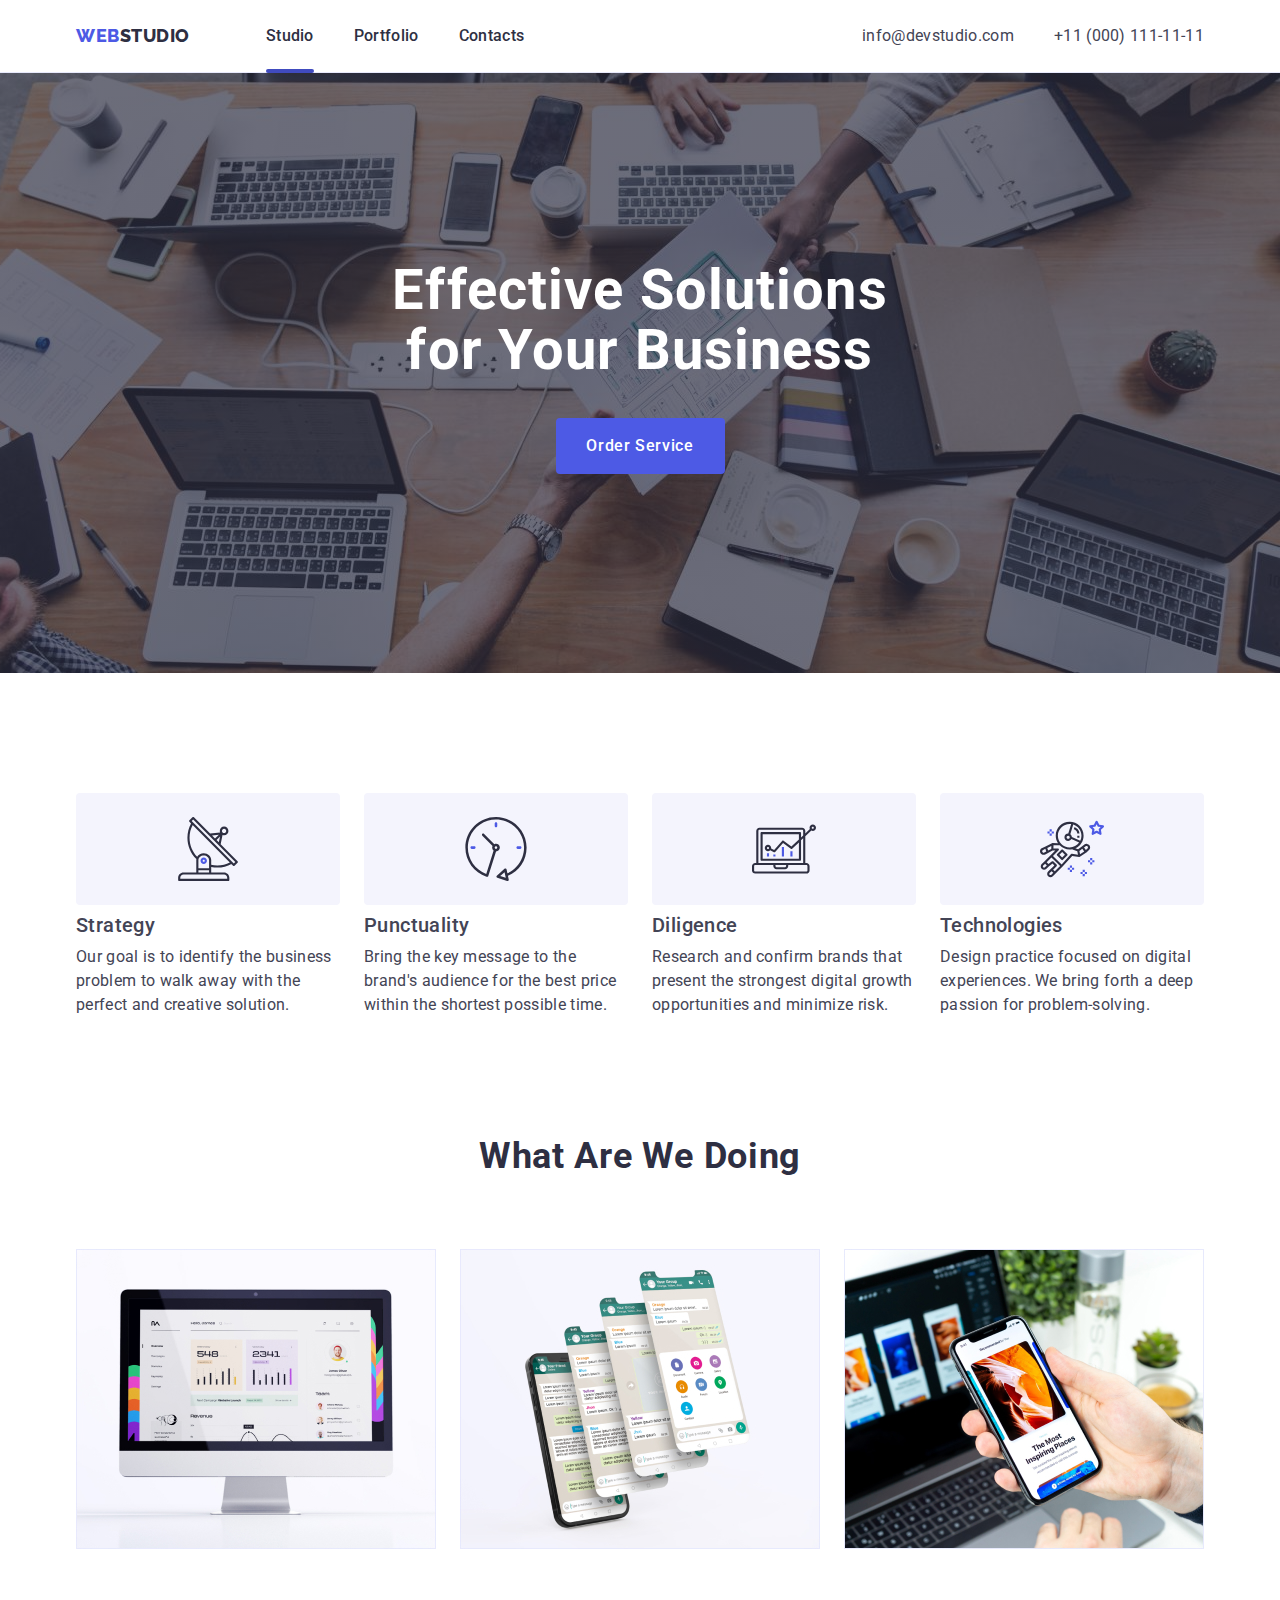
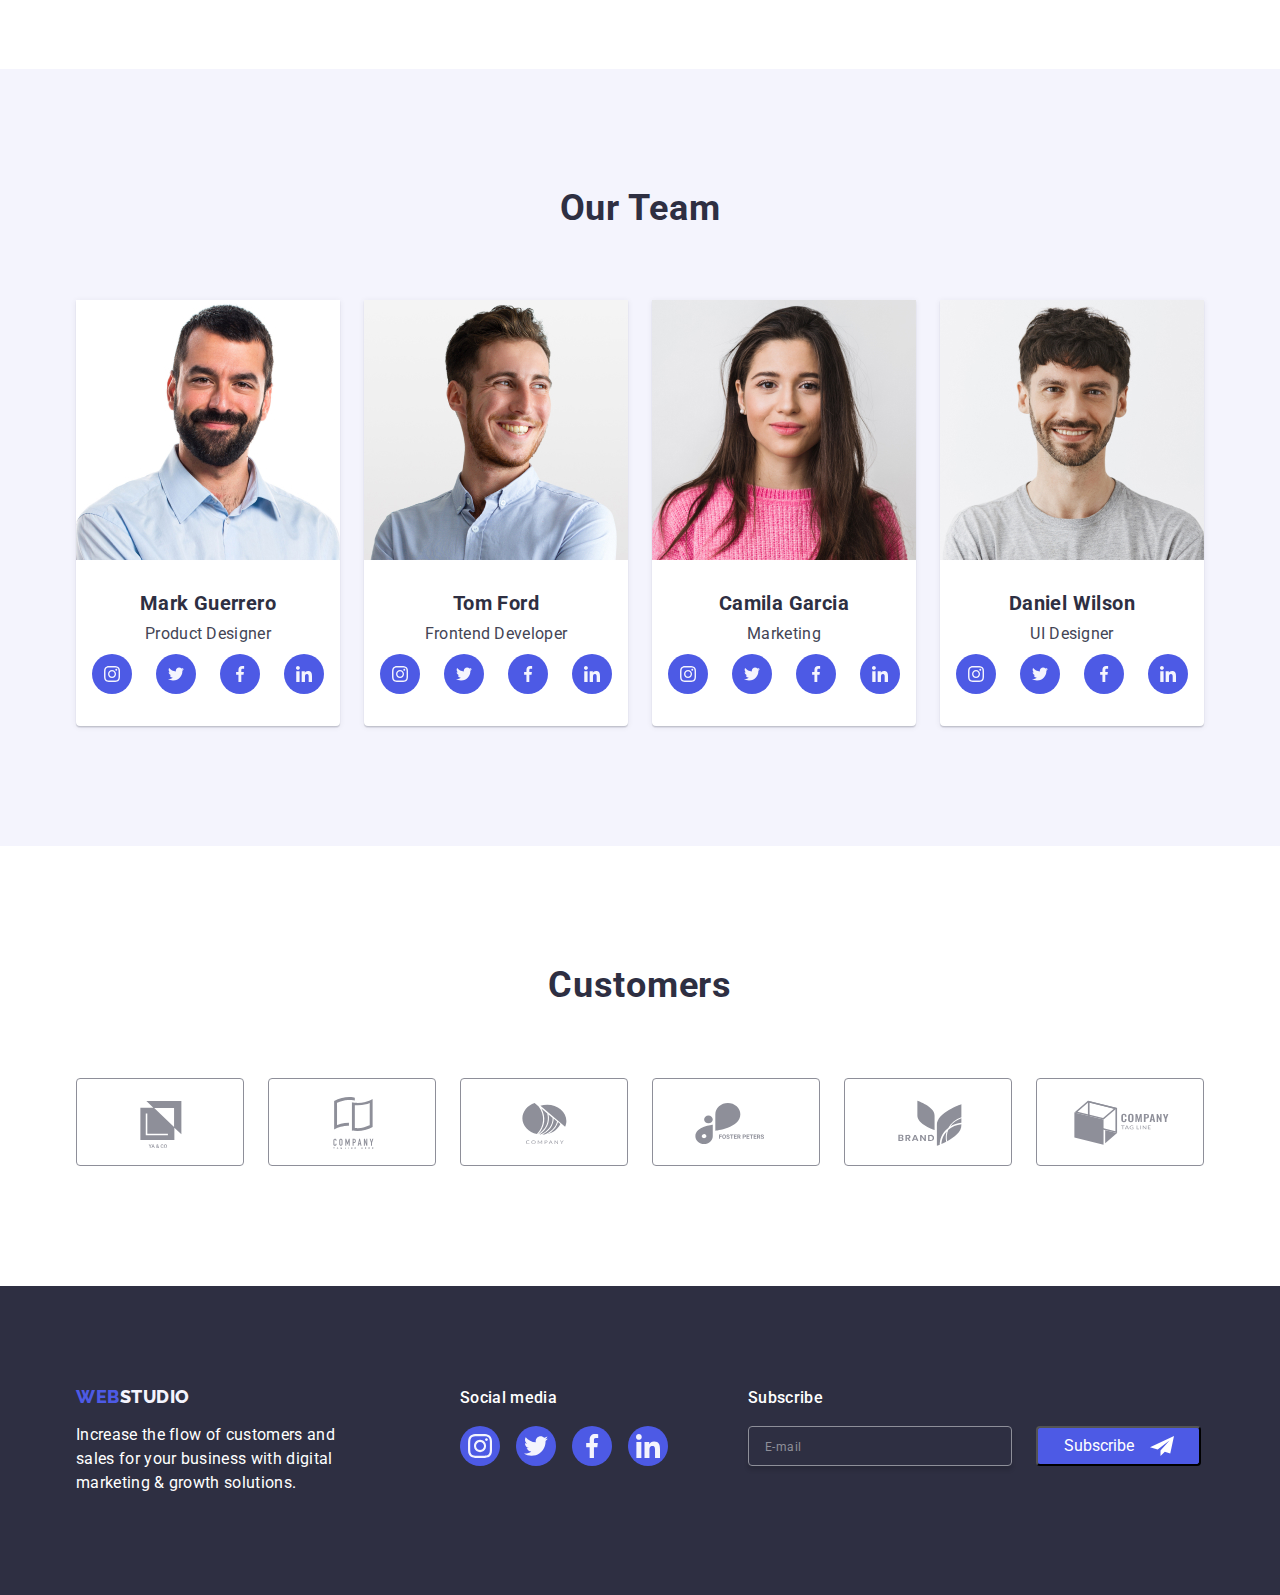
==== commit 70c9f428: "Update index.html" ====
--- a/index.html
+++ b/index.html
@@ -429,7 +429,7 @@
             digital marketing & growth solutions.
           </p>
         </div>
-        <div>
+        <div class="footer-social-media">
           <p class="title-footer">Social media</p>
           <ul class="footer-social-list list">
             <li class="footer-social-item">
@@ -477,12 +477,14 @@
         <div>
           <h2 class="subscr">Subscribe</h2>
           <div class="subscr-container">
-            <input
-              class="subscr-field"
-              type="text"
-              name="subscribe-field"
-              placeholder="E-mail"
-            />
+            <label>
+              <input
+                class="subscr-field"
+                type="text"
+                name="subscribe-field"
+                placeholder="E-mail"
+              />
+            </label>
             <button class="btn-subscr" type="submit">
               Subscribe<svg class="subscr-icon">
                 <use href="./images/icons.svg#icon-telegram"></use>
@@ -507,21 +509,39 @@
           <form class="form">
             <div class="form-field">
               <label for="name" class="form-label">Name</label>
-              <input type="text" class="form-input" name="name" id="name" />
+              <input
+                type="text"
+                class="form-input"
+                name="name"
+                id="name"
+                required
+              />
               <svg class="icon">
                 <use href="./images/icons.svg#icon-person"></use>
               </svg>
             </div>
             <div class="form-field">
               <label for="phone" class="form-label">Phone</label>
-              <input type="text" class="form-input" name="phone" id="phone" />
+              <input
+                type="text"
+                class="form-input"
+                name="phone"
+                id="phone"
+                required
+              />
               <svg class="icon">
                 <use href="./images/icons.svg#icon-phone"></use>
               </svg>
             </div>
             <div class="form-field">
               <label for="email" class="form-label">Email</label>
-              <input type="text" class="form-input" name="email" id="email" />
+              <input
+                type="text"
+                class="form-input"
+                name="email"
+                id="email"
+                required
+              />
               <svg class="icon">
                 <use href="./images/icons.svg#icon-email"></use>
               </svg>
@@ -545,9 +565,10 @@
               ><span class="custom-checkbox">
                 <svg class="custom-icon">
                   <use href="./images/icons.svg#icon-vector"></use>
-                </svg>
-              </span>
-              I accept the terms and conditions of the
+                </svg> </span
+              ><span class="checkbox-text"
+                >I accept the terms and conditions of the</span
+              >
               <a href="#" class="Privacy">Privacy Policy</a>
             </label>
             <button type="submit" class="btn-submit">Send</button>
--- a/css/styles.css
+++ b/css/styles.css
@@ -592,12 +592,15 @@
 }
 .foother-container {
   display: flex;
-  gap: 120px;
   align-items: baseline;
 }
 
 .foother-main {
-  gap: 120px;
+  padding: 0 120px 0 0;
+}
+
+.footer-social-media {
+  padding: 0 80px 0 0;
 }
 
 .footer-social-list {
@@ -758,7 +761,7 @@
   border-color: rgba(46, 47, 66, 0.4);
   transition: border-color 250ms cubic-bezier(0.4, 0, 0.2, 1);
 }
-
+.form-input:hover,
 .form-input:focus {
   border-color: #4d5ae5;
 }
@@ -775,7 +778,7 @@
   color: #2e2f42;
   transition: color 250ms cubic-bezier(0.4, 0, 0.2, 1);
 }
-
+.form-input:hover ~ .icon,
 .form-input:focus ~ .icon {
   color: #4d5ae5;
 }
@@ -805,10 +808,12 @@
   font-weight: 500;
   line-height: 1.5;
   letter-spacing: 0.04em;
+  border-radius: 4px;
   color: #2e2f42;
   border-color: rgba(46, 47, 66, 0.4);
   transition: color 250ms cubic-bezier(0.4, 0, 0.2, 1);
 }
+.form-comment:hover,
 .form-comment:focus {
   border-color: #4d5ae5;
 }
@@ -819,11 +824,6 @@
   letter-spacing: 0.04em;
   color: rgba(46, 47, 66, 0.4);
 }
-
-.Privacy {
-  color: #4d5ae5;
-}
-
 .btn-submit {
   height: 56px;
   width: 169px;
@@ -843,6 +843,22 @@
   display: flex;
   gap: 8px;
   align-items: center;
+}
+.checkbox-text {
+  font-size: 12px;
+  font-weight: 400;
+  line-height: 16px;
+  letter-spacing: 0.04em;
+  text-align: left;
+  color: #8e8f99;
+}
+.Privacy {
+  font-size: 12px;
+  font-weight: 400;
+  line-height: 14px;
+  letter-spacing: 0.04em;
+  text-align: left;
+  color: #4d5ae5;
 }
 .custom-checkbox {
   display: flex;
@@ -888,18 +904,24 @@
   width: 264px;
   height: 40px;
   padding-left: 16px;
-  border: 1px solid #ffffff;
   border-radius: 4px;
   background-color: #2e2f42;
   color: #ffffff;
   box-shadow: 0px 4px 4px 0px rgba(0, 0, 0, 0.15);
-}
+  border: 1px solid #8e8f99;
+  transition: border 250ms cubic-bezier(0.4, 0, 0.2, 1);
+}
+.subscr-field:hover,
+.subscr-field:focus {
+  border: 1px solid #ffffff;
+}
+
 .subscr-field::placeholder {
   font-size: 12px;
   font-weight: 400;
   line-height: 24px;
   letter-spacing: 0.04em;
-  color: #ffffff;
+  color: #8e8f99;
 }
 .subscr-icon {
   margin-left: 16px;
